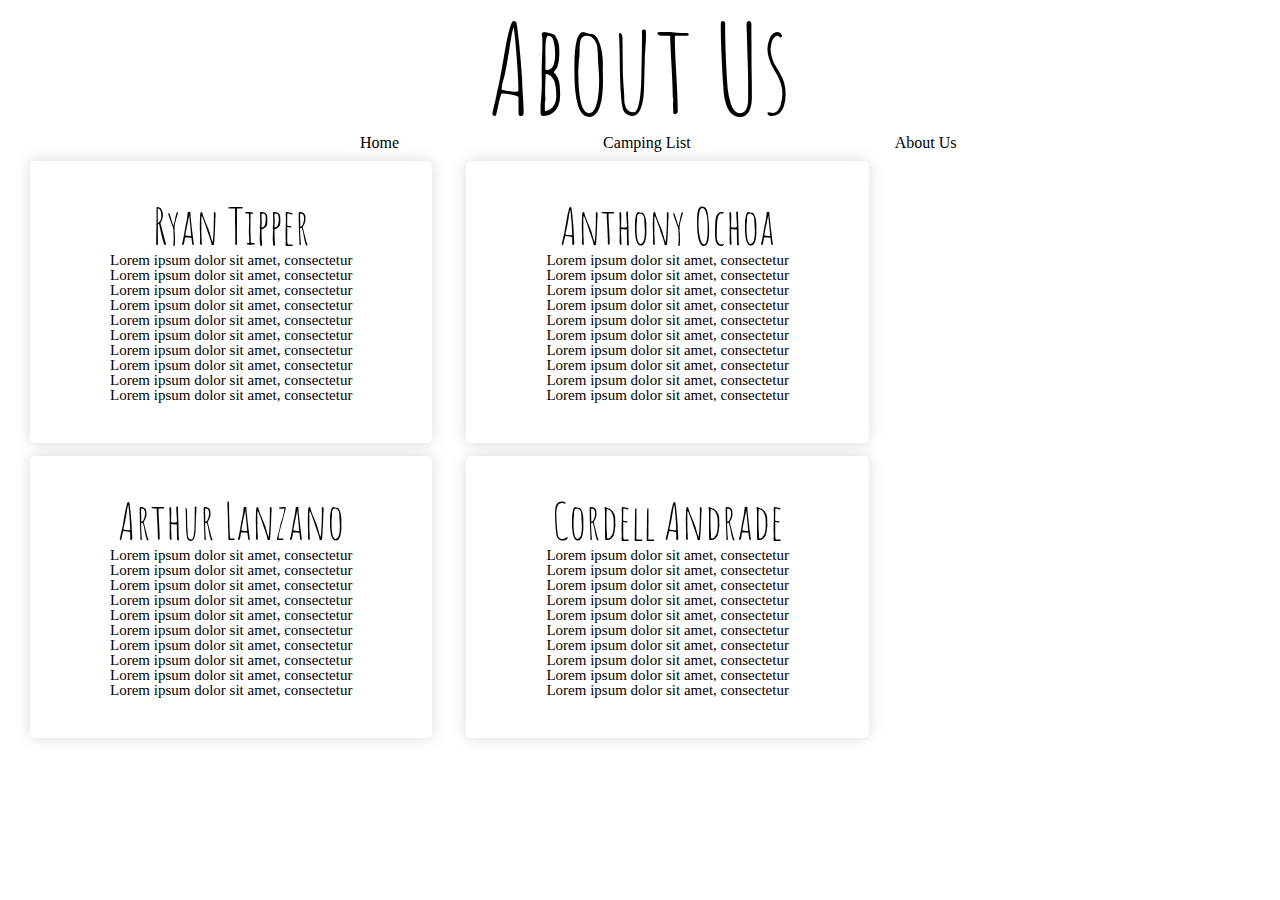
==== about.html @ d9c4c9dd "updated CSS for index home page and about us" ====
<!DOCTYPE html>
<html>

  <head>
    <link rel="stylesheet" href="css/reset.css">
    <link rel="stylesheet" href="css/about.css">
    <link rel="preconnect" href="https://fonts.gstatic.com">
    <link href="https://fonts.googleapis.com/css2?family=Amatic+SC:wght@700&display=swap" rel="stylesheet">
    <title>About Us</title>
</head>

<body>
  <h1>About Us</h1>  
  <header>
    <nav>
      <ul>
        <li> <a href="index.html">Home</a></li>
        <li> <a href="trip.html">Camping List</a></li>
        <li> <a href="about.html">About Us</a></li>
      </ul>
    </nav>
  </header>
  
  <main>

    <div id="ryanT">
      <h2>Ryan Tipper</h2>
      <p>Lorem ipsum dolor sit amet, consectetur<br> Lorem ipsum dolor sit amet, consectetur<br> Lorem ipsum dolor sit amet, consectetur<br> Lorem ipsum dolor sit amet, consectetur<br> Lorem ipsum dolor sit amet, consectetur<br> Lorem ipsum dolor sit amet, consectetur<br> Lorem ipsum dolor sit amet, consectetur<br> Lorem ipsum dolor sit amet, consectetur<br> Lorem ipsum dolor sit amet, consectetur<br> Lorem ipsum dolor sit amet, consectetur<br></p>
    </div>
    <div id="anthonyO">
      <h2>Anthony Ochoa</h2>
      <p>Lorem ipsum dolor sit amet, consectetur<br> Lorem ipsum dolor sit amet, consectetur<br> Lorem ipsum dolor sit amet, consectetur<br> Lorem ipsum dolor sit amet, consectetur<br> Lorem ipsum dolor sit amet, consectetur<br> Lorem ipsum dolor sit amet, consectetur<br> Lorem ipsum dolor sit amet, consectetur<br> Lorem ipsum dolor sit amet, consectetur<br> Lorem ipsum dolor sit amet, consectetur<br> Lorem ipsum dolor sit amet, consectetur<br></p>
    </div>
    <div id="arthurL">
      <h2>Arthur Lanzano</h2>
      <p>Lorem ipsum dolor sit amet, consectetur<br> Lorem ipsum dolor sit amet, consectetur<br> Lorem ipsum dolor sit amet, consectetur<br> Lorem ipsum dolor sit amet, consectetur<br> Lorem ipsum dolor sit amet, consectetur<br> Lorem ipsum dolor sit amet, consectetur<br> Lorem ipsum dolor sit amet, consectetur<br> Lorem ipsum dolor sit amet, consectetur<br> Lorem ipsum dolor sit amet, consectetur<br> Lorem ipsum dolor sit amet, consectetur<br></p>
    </div>
    <div id="cordellA">
      <h2>Cordell Andrade</h2>
      <p>Lorem ipsum dolor sit amet, consectetur<br> Lorem ipsum dolor sit amet, consectetur<br> Lorem ipsum dolor sit amet, consectetur<br> Lorem ipsum dolor sit amet, consectetur<br> Lorem ipsum dolor sit amet, consectetur<br> Lorem ipsum dolor sit amet, consectetur<br> Lorem ipsum dolor sit amet, consectetur<br> Lorem ipsum dolor sit amet, consectetur<br> Lorem ipsum dolor sit amet, consectetur<br> Lorem ipsum dolor sit amet, consectetur<br></p>
    </div>

  </main>

  
</body>
<footer></footer>
  </html>
---- css/about.css ----
body {
  background-image: url("https://scx2.b-cdn.net/gfx/news/hires/2019/2-forest.jpg");
 }



h1 {
  text-align: center;
  font-family: 'Amatic SC', cursive;
  font-size: 125px;
  margin: 5px 5px 5px 5px;
}

header nav {
  margin: auto;
  width: 960px;
}

header li {
  display: inline-block;
  margin-left: 200px;
}

nav a {
  text-decoration: none;
  color: black;
  font-family: 'Staatliches', cursive;
  display: inline-block;
}

h2 {
  display: inline-block;
  font-family: 'Amatic SC', cursive;
  text-align: center;
}

p {
  font-size: 15px;
}

#ryanT {
  font-size: 50px;
  margin-top: 10px;
  margin-left: 30px;
  padding: 40px 80px;
  display: inline-block;
  border-radius: 5px;
  cursor: pointer;
  overflow: hidden;
  box-shadow: 0 0 15px rgba(0, 0, 0, 0.15);
  font-family: 'Staatliches', cursive;
  text-align: center;
}

#anthonyO{
  font-size: 50px;
  margin-top: 10px;
  margin-left: 30px;
  padding: 40px 80px;
  display: inline-block;
  border-radius: 5px;
  cursor: pointer;
  overflow: hidden;
  box-shadow: 0 0 15px rgba(0, 0, 0, 0.15);
  font-family: 'Staatliches', cursive;
  text-align: center;
}

#arthurL {
  font-size: 50px;
  margin-top: 10px;
  margin-left: 30px;
  padding: 40px 80px;
  display: inline-block;
  border-radius: 5px;
  cursor: pointer;
  overflow: hidden;
  box-shadow: 0 0 15px rgba(0, 0, 0, 0.15);
  font-family: 'Staatliches', cursive;
  text-align: center;
}

#cordellA {
  font-size: 50px;
  margin-top: 10px;
  margin-left: 30px;
  padding: 40px 80px;
  display: inline-block;
  border-radius: 5px;
  cursor: pointer;
  overflow: hidden;
  box-shadow: 0 0 15px rgba(0, 0, 0, 0.15);
  font-family: 'Staatliches', cursive;
  text-align: center;
}
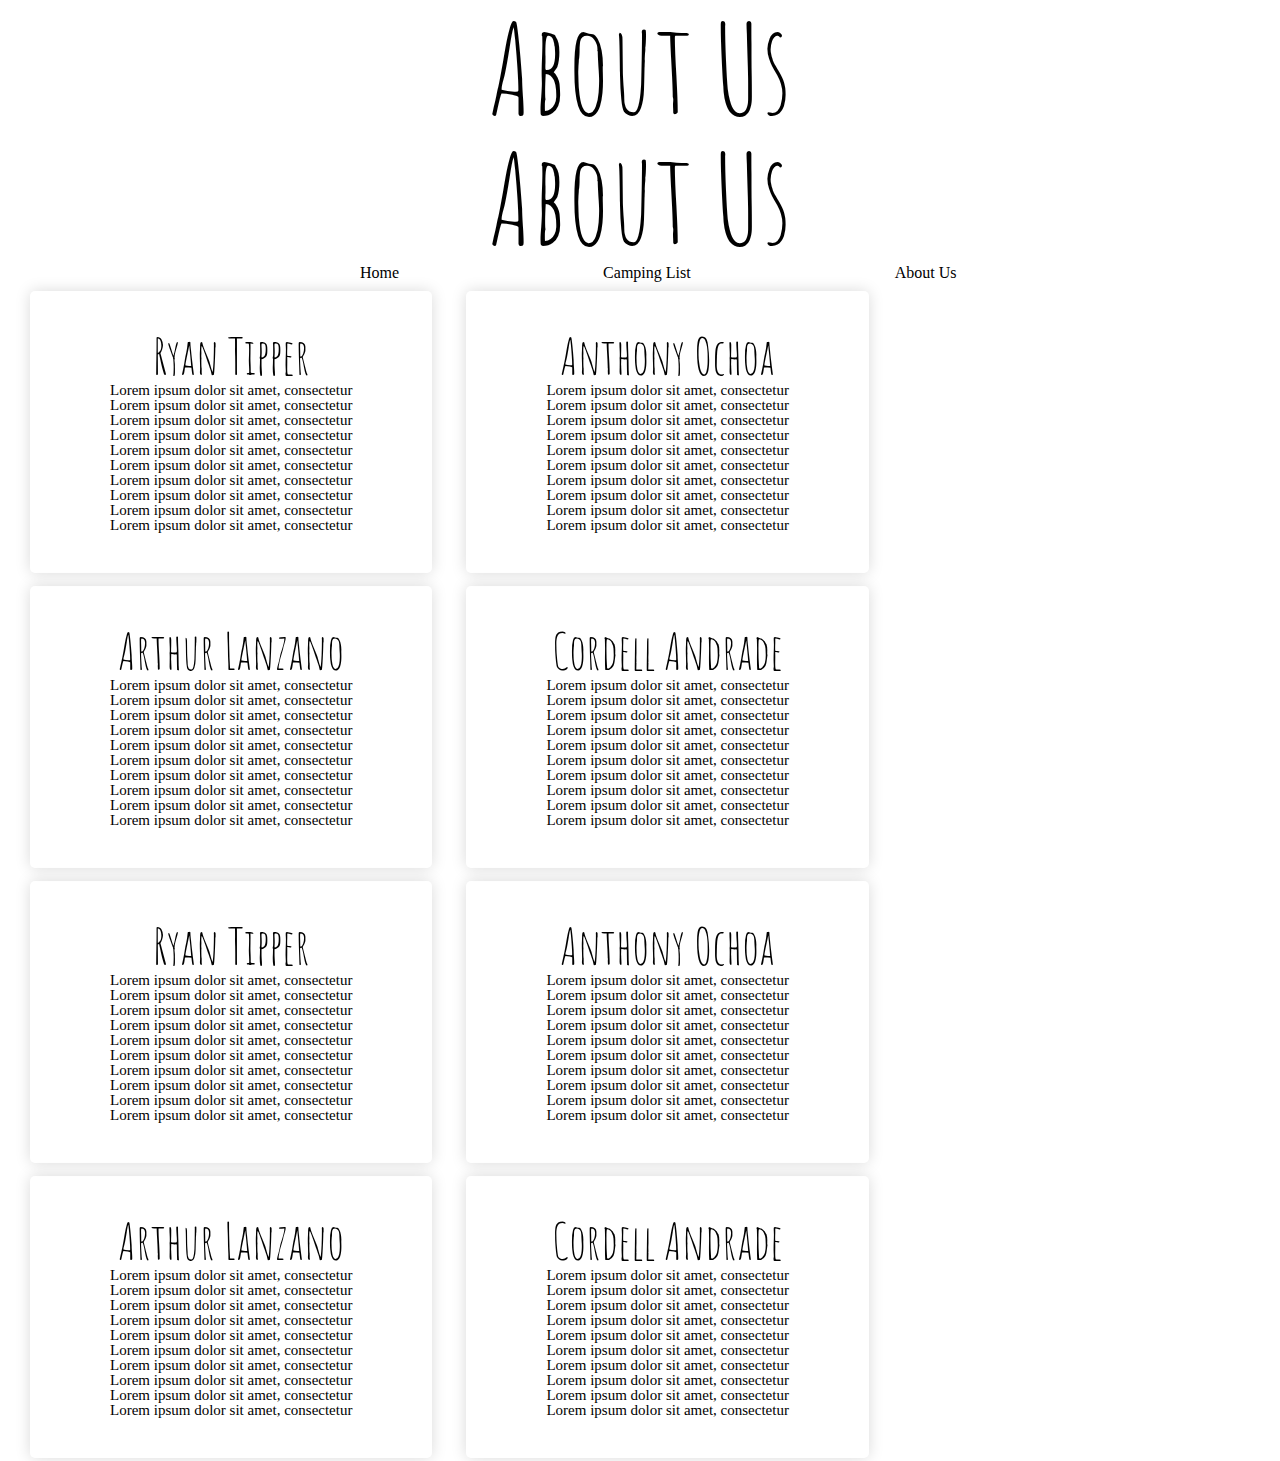
==== commit 8713a826: "Merge branch 'staging' into RyanCSS2" ====
--- a/about.html
+++ b/about.html
@@ -11,6 +11,17 @@
 
 <body>
   <h1>About Us</h1>  
+
+<head>
+  <link rel="stylesheet" href="css/reset.css">
+  <link rel="stylesheet" href="css/about.css">
+  <link rel="preconnect" href="https://fonts.gstatic.com">
+  <link href="https://fonts.googleapis.com/css2?family=Amatic+SC:wght@700&display=swap" rel="stylesheet">
+  <title>About Us</title>
+</head>
+
+<body>
+  <h1>About Us</h1>
   <header>
     <nav>
       <ul>
@@ -40,9 +51,40 @@
       <p>Lorem ipsum dolor sit amet, consectetur<br> Lorem ipsum dolor sit amet, consectetur<br> Lorem ipsum dolor sit amet, consectetur<br> Lorem ipsum dolor sit amet, consectetur<br> Lorem ipsum dolor sit amet, consectetur<br> Lorem ipsum dolor sit amet, consectetur<br> Lorem ipsum dolor sit amet, consectetur<br> Lorem ipsum dolor sit amet, consectetur<br> Lorem ipsum dolor sit amet, consectetur<br> Lorem ipsum dolor sit amet, consectetur<br></p>
     </div>
 
+    <div id="ryanT">
+      <h2>Ryan Tipper</h2>
+      <p>Lorem ipsum dolor sit amet, consectetur<br> Lorem ipsum dolor sit amet, consectetur<br> Lorem ipsum dolor sit
+        amet, consectetur<br> Lorem ipsum dolor sit amet, consectetur<br> Lorem ipsum dolor sit amet, consectetur<br>
+        Lorem ipsum dolor sit amet, consectetur<br> Lorem ipsum dolor sit amet, consectetur<br> Lorem ipsum dolor sit
+        amet, consectetur<br> Lorem ipsum dolor sit amet, consectetur<br> Lorem ipsum dolor sit amet, consectetur<br>
+      </p>
+    </div>
+    <div id="anthonyO">
+      <h2>Anthony Ochoa</h2>
+      <p>Lorem ipsum dolor sit amet, consectetur<br> Lorem ipsum dolor sit amet, consectetur<br> Lorem ipsum dolor sit
+        amet, consectetur<br> Lorem ipsum dolor sit amet, consectetur<br> Lorem ipsum dolor sit amet, consectetur<br>
+        Lorem ipsum dolor sit amet, consectetur<br> Lorem ipsum dolor sit amet, consectetur<br> Lorem ipsum dolor sit
+        amet, consectetur<br> Lorem ipsum dolor sit amet, consectetur<br> Lorem ipsum dolor sit amet, consectetur<br>
+      </p>
+    </div>
+    <div id="arthurL">
+      <h2>Arthur Lanzano</h2>
+      <p>Lorem ipsum dolor sit amet, consectetur<br> Lorem ipsum dolor sit amet, consectetur<br> Lorem ipsum dolor sit
+        amet, consectetur<br> Lorem ipsum dolor sit amet, consectetur<br> Lorem ipsum dolor sit amet, consectetur<br>
+        Lorem ipsum dolor sit amet, consectetur<br> Lorem ipsum dolor sit amet, consectetur<br> Lorem ipsum dolor sit
+        amet, consectetur<br> Lorem ipsum dolor sit amet, consectetur<br> Lorem ipsum dolor sit amet, consectetur<br>
+      </p>
+    </div>
+    <div id="cordellA">
+      <h2>Cordell Andrade</h2>
+      <p>Lorem ipsum dolor sit amet, consectetur<br> Lorem ipsum dolor sit amet, consectetur<br> Lorem ipsum dolor sit
+        amet, consectetur<br> Lorem ipsum dolor sit amet, consectetur<br> Lorem ipsum dolor sit amet, consectetur<br>
+        Lorem ipsum dolor sit amet, consectetur<br> Lorem ipsum dolor sit amet, consectetur<br> Lorem ipsum dolor sit
+        amet, consectetur<br> Lorem ipsum dolor sit amet, consectetur<br> Lorem ipsum dolor sit amet, consectetur<br>
+      </p>
+    </div>
   </main>
-
-  
 </body>
 <footer></footer>
-  </html>+
+</html>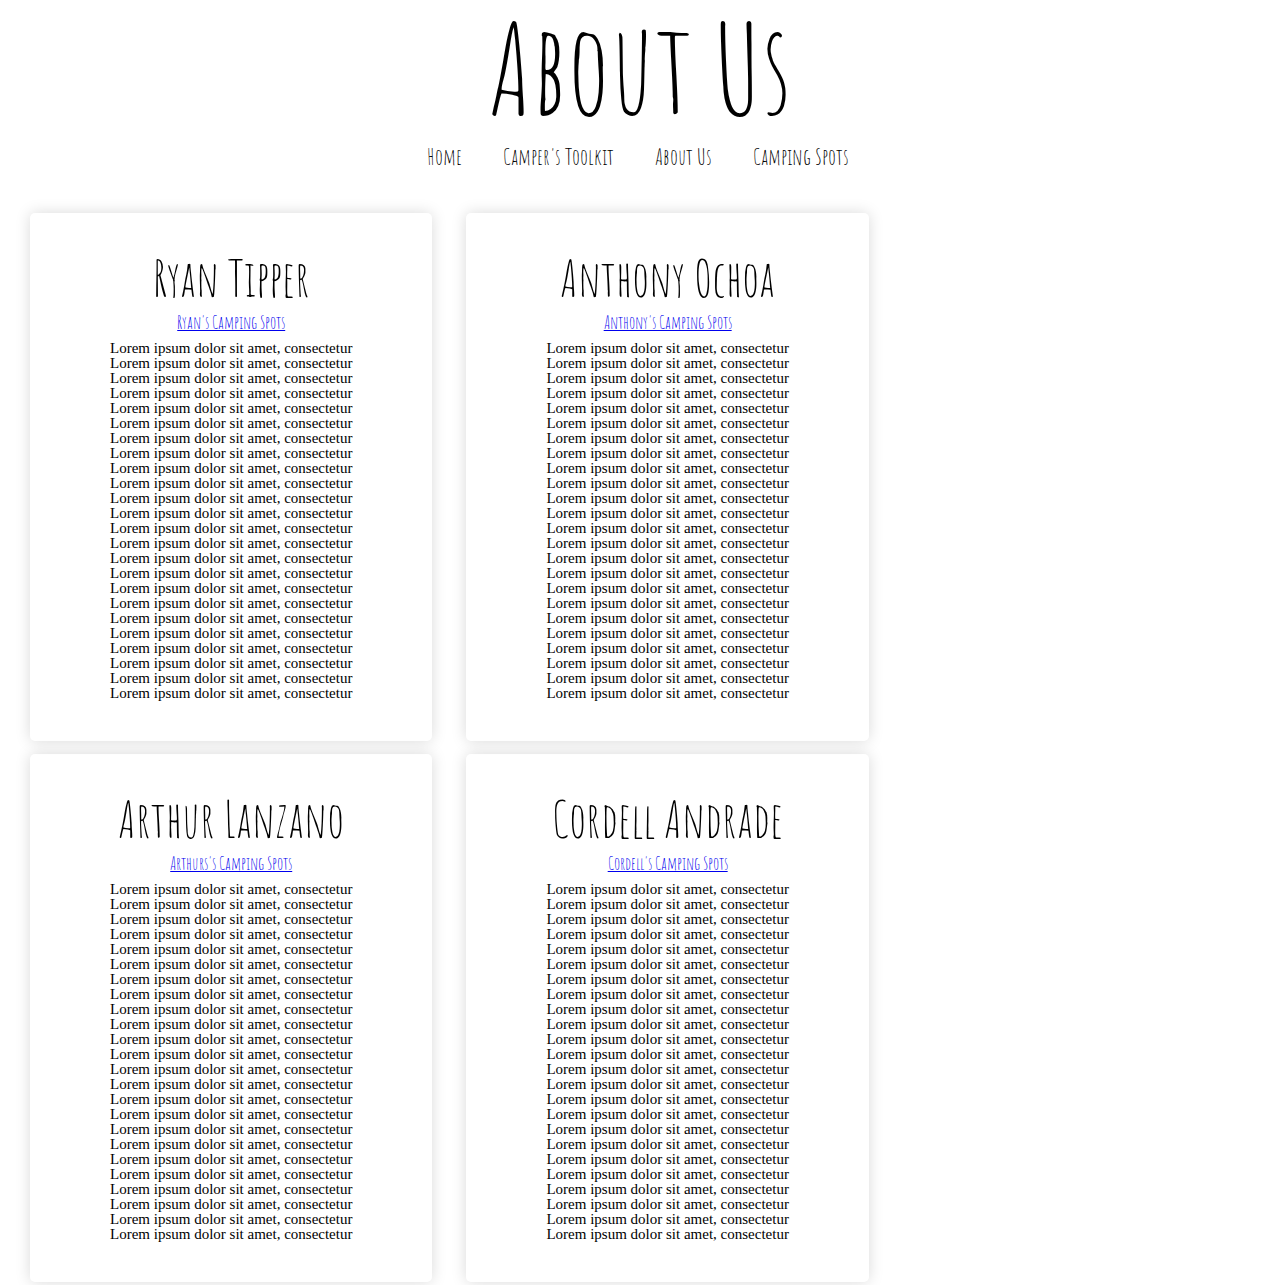
==== commit 84616bb0: "updated CSS for About Us and Camping Spots" ====
--- a/about.html
+++ b/about.html
@@ -1,17 +1,6 @@
 <!DOCTYPE html>
 <html>
-
-  <head>
-    <link rel="stylesheet" href="css/reset.css">
-    <link rel="stylesheet" href="css/about.css">
-    <link rel="preconnect" href="https://fonts.gstatic.com">
-    <link href="https://fonts.googleapis.com/css2?family=Amatic+SC:wght@700&display=swap" rel="stylesheet">
-    <title>About Us</title>
-</head>
-
-<body>
-  <h1>About Us</h1>  
-
+ 
 <head>
   <link rel="stylesheet" href="css/reset.css">
   <link rel="stylesheet" href="css/about.css">
@@ -26,63 +15,38 @@
     <nav>
       <ul>
         <li> <a href="index.html">Home</a></li>
-        <li> <a href="trip.html">Camping List</a></li>
+        <li> <a href="trip.html">Camper's Toolkit</a></li>
         <li> <a href="about.html">About Us</a></li>
+        <li> <a href="spots.html">Camping Spots</a></li>
       </ul>
     </nav>
   </header>
   
   <main>
-
     <div id="ryanT">
       <h2>Ryan Tipper</h2>
-      <p>Lorem ipsum dolor sit amet, consectetur<br> Lorem ipsum dolor sit amet, consectetur<br> Lorem ipsum dolor sit amet, consectetur<br> Lorem ipsum dolor sit amet, consectetur<br> Lorem ipsum dolor sit amet, consectetur<br> Lorem ipsum dolor sit amet, consectetur<br> Lorem ipsum dolor sit amet, consectetur<br> Lorem ipsum dolor sit amet, consectetur<br> Lorem ipsum dolor sit amet, consectetur<br> Lorem ipsum dolor sit amet, consectetur<br></p>
+      <h5> <a href="spots.html">Ryan's Camping Spots</a> </h5>
+      <p>Lorem ipsum dolor sit amet, consectetur<br> Lorem ipsum dolor sit amet, consectetur<br> Lorem ipsum dolor sit amet, consectetur<br> Lorem ipsum dolor sit amet, consectetur<br> Lorem ipsum dolor sit amet, consectetur<br> Lorem ipsum dolor sit amet, consectetur<br> Lorem ipsum dolor sit amet, consectetur<br> Lorem ipsum dolor sit amet, consectetur<br> Lorem ipsum dolor sit amet, consectetur<br> Lorem ipsum dolor sit amet, consectetur<br> Lorem ipsum dolor sit amet, consectetur<br> Lorem ipsum dolor sit amet, consectetur<br> Lorem ipsum dolor sit amet, consectetur<br> Lorem ipsum dolor sit amet, consectetur<br> Lorem ipsum dolor sit amet, consectetur<br> Lorem ipsum dolor sit amet, consectetur<br> Lorem ipsum dolor sit amet, consectetur<br> Lorem ipsum dolor sit amet, consectetur<br> Lorem ipsum dolor sit amet, consectetur<br> Lorem ipsum dolor sit amet, consectetur<br> Lorem ipsum dolor sit amet, consectetur<br> Lorem ipsum dolor sit amet, consectetur<br> Lorem ipsum dolor sit amet, consectetur<br> Lorem ipsum dolor sit amet, consectetur<br></p>
     </div>
+
     <div id="anthonyO">
-      <h2>Anthony Ochoa</h2>
-      <p>Lorem ipsum dolor sit amet, consectetur<br> Lorem ipsum dolor sit amet, consectetur<br> Lorem ipsum dolor sit amet, consectetur<br> Lorem ipsum dolor sit amet, consectetur<br> Lorem ipsum dolor sit amet, consectetur<br> Lorem ipsum dolor sit amet, consectetur<br> Lorem ipsum dolor sit amet, consectetur<br> Lorem ipsum dolor sit amet, consectetur<br> Lorem ipsum dolor sit amet, consectetur<br> Lorem ipsum dolor sit amet, consectetur<br></p>
+      <h2> Anthony Ochoa</h2>
+      <h5> <a href="spots.html">Anthony's Camping Spots</a> </h5>
+      <p>Lorem ipsum dolor sit amet, consectetur<br> Lorem ipsum dolor sit amet, consectetur<br> Lorem ipsum dolor sit amet, consectetur<br> Lorem ipsum dolor sit amet, consectetur<br> Lorem ipsum dolor sit amet, consectetur<br> Lorem ipsum dolor sit amet, consectetur<br> Lorem ipsum dolor sit amet, consectetur<br> Lorem ipsum dolor sit amet, consectetur<br> Lorem ipsum dolor sit amet, consectetur<br> Lorem ipsum dolor sit amet, consectetur<br> Lorem ipsum dolor sit amet, consectetur<br> Lorem ipsum dolor sit amet, consectetur<br> Lorem ipsum dolor sit amet, consectetur<br> Lorem ipsum dolor sit amet, consectetur<br> Lorem ipsum dolor sit amet, consectetur<br> Lorem ipsum dolor sit amet, consectetur<br> Lorem ipsum dolor sit amet, consectetur<br> Lorem ipsum dolor sit amet, consectetur<br> Lorem ipsum dolor sit amet, consectetur<br> Lorem ipsum dolor sit amet, consectetur<br> Lorem ipsum dolor sit amet, consectetur<br> Lorem ipsum dolor sit amet, consectetur<br> Lorem ipsum dolor sit amet, consectetur<br> Lorem ipsum dolor sit amet, consectetur<br></p>
     </div>
+
     <div id="arthurL">
       <h2>Arthur Lanzano</h2>
-      <p>Lorem ipsum dolor sit amet, consectetur<br> Lorem ipsum dolor sit amet, consectetur<br> Lorem ipsum dolor sit amet, consectetur<br> Lorem ipsum dolor sit amet, consectetur<br> Lorem ipsum dolor sit amet, consectetur<br> Lorem ipsum dolor sit amet, consectetur<br> Lorem ipsum dolor sit amet, consectetur<br> Lorem ipsum dolor sit amet, consectetur<br> Lorem ipsum dolor sit amet, consectetur<br> Lorem ipsum dolor sit amet, consectetur<br></p>
+      <h5> <a href="spots.html">Arthurs's Camping Spots</a> </h5>
+      <p>Lorem ipsum dolor sit amet, consectetur<br> Lorem ipsum dolor sit amet, consectetur<br> Lorem ipsum dolor sit amet, consectetur<br> Lorem ipsum dolor sit amet, consectetur<br> Lorem ipsum dolor sit amet, consectetur<br> Lorem ipsum dolor sit amet, consectetur<br> Lorem ipsum dolor sit amet, consectetur<br> Lorem ipsum dolor sit amet, consectetur<br> Lorem ipsum dolor sit amet, consectetur<br> Lorem ipsum dolor sit amet, consectetur<br> Lorem ipsum dolor sit amet, consectetur<br> Lorem ipsum dolor sit amet, consectetur<br> Lorem ipsum dolor sit amet, consectetur<br> Lorem ipsum dolor sit amet, consectetur<br> Lorem ipsum dolor sit amet, consectetur<br> Lorem ipsum dolor sit amet, consectetur<br> Lorem ipsum dolor sit amet, consectetur<br> Lorem ipsum dolor sit amet, consectetur<br> Lorem ipsum dolor sit amet, consectetur<br> Lorem ipsum dolor sit amet, consectetur<br> Lorem ipsum dolor sit amet, consectetur<br> Lorem ipsum dolor sit amet, consectetur<br> Lorem ipsum dolor sit amet, consectetur<br> Lorem ipsum dolor sit amet, consectetur<br></p>
     </div>
+
     <div id="cordellA">
       <h2>Cordell Andrade</h2>
-      <p>Lorem ipsum dolor sit amet, consectetur<br> Lorem ipsum dolor sit amet, consectetur<br> Lorem ipsum dolor sit amet, consectetur<br> Lorem ipsum dolor sit amet, consectetur<br> Lorem ipsum dolor sit amet, consectetur<br> Lorem ipsum dolor sit amet, consectetur<br> Lorem ipsum dolor sit amet, consectetur<br> Lorem ipsum dolor sit amet, consectetur<br> Lorem ipsum dolor sit amet, consectetur<br> Lorem ipsum dolor sit amet, consectetur<br></p>
+      <h5> <a href="spots.html">Cordell's Camping Spots</a> </h5>
+      <p>Lorem ipsum dolor sit amet, consectetur<br> Lorem ipsum dolor sit amet, consectetur<br> Lorem ipsum dolor sit amet, consectetur<br> Lorem ipsum dolor sit amet, consectetur<br> Lorem ipsum dolor sit amet, consectetur<br> Lorem ipsum dolor sit amet, consectetur<br> Lorem ipsum dolor sit amet, consectetur<br> Lorem ipsum dolor sit amet, consectetur<br> Lorem ipsum dolor sit amet, consectetur<br> Lorem ipsum dolor sit amet, consectetur<br> Lorem ipsum dolor sit amet, consectetur<br> Lorem ipsum dolor sit amet, consectetur<br> Lorem ipsum dolor sit amet, consectetur<br> Lorem ipsum dolor sit amet, consectetur<br> Lorem ipsum dolor sit amet, consectetur<br> Lorem ipsum dolor sit amet, consectetur<br> Lorem ipsum dolor sit amet, consectetur<br> Lorem ipsum dolor sit amet, consectetur<br> Lorem ipsum dolor sit amet, consectetur<br> Lorem ipsum dolor sit amet, consectetur<br> Lorem ipsum dolor sit amet, consectetur<br> Lorem ipsum dolor sit amet, consectetur<br> Lorem ipsum dolor sit amet, consectetur<br> Lorem ipsum dolor sit amet, consectetur<br></p>
     </div>
 
-    <div id="ryanT">
-      <h2>Ryan Tipper</h2>
-      <p>Lorem ipsum dolor sit amet, consectetur<br> Lorem ipsum dolor sit amet, consectetur<br> Lorem ipsum dolor sit
-        amet, consectetur<br> Lorem ipsum dolor sit amet, consectetur<br> Lorem ipsum dolor sit amet, consectetur<br>
-        Lorem ipsum dolor sit amet, consectetur<br> Lorem ipsum dolor sit amet, consectetur<br> Lorem ipsum dolor sit
-        amet, consectetur<br> Lorem ipsum dolor sit amet, consectetur<br> Lorem ipsum dolor sit amet, consectetur<br>
-      </p>
-    </div>
-    <div id="anthonyO">
-      <h2>Anthony Ochoa</h2>
-      <p>Lorem ipsum dolor sit amet, consectetur<br> Lorem ipsum dolor sit amet, consectetur<br> Lorem ipsum dolor sit
-        amet, consectetur<br> Lorem ipsum dolor sit amet, consectetur<br> Lorem ipsum dolor sit amet, consectetur<br>
-        Lorem ipsum dolor sit amet, consectetur<br> Lorem ipsum dolor sit amet, consectetur<br> Lorem ipsum dolor sit
-        amet, consectetur<br> Lorem ipsum dolor sit amet, consectetur<br> Lorem ipsum dolor sit amet, consectetur<br>
-      </p>
-    </div>
-    <div id="arthurL">
-      <h2>Arthur Lanzano</h2>
-      <p>Lorem ipsum dolor sit amet, consectetur<br> Lorem ipsum dolor sit amet, consectetur<br> Lorem ipsum dolor sit
-        amet, consectetur<br> Lorem ipsum dolor sit amet, consectetur<br> Lorem ipsum dolor sit amet, consectetur<br>
-        Lorem ipsum dolor sit amet, consectetur<br> Lorem ipsum dolor sit amet, consectetur<br> Lorem ipsum dolor sit
-        amet, consectetur<br> Lorem ipsum dolor sit amet, consectetur<br> Lorem ipsum dolor sit amet, consectetur<br>
-      </p>
-    </div>
-    <div id="cordellA">
-      <h2>Cordell Andrade</h2>
-      <p>Lorem ipsum dolor sit amet, consectetur<br> Lorem ipsum dolor sit amet, consectetur<br> Lorem ipsum dolor sit
-        amet, consectetur<br> Lorem ipsum dolor sit amet, consectetur<br> Lorem ipsum dolor sit amet, consectetur<br>
-        Lorem ipsum dolor sit amet, consectetur<br> Lorem ipsum dolor sit amet, consectetur<br> Lorem ipsum dolor sit
-        amet, consectetur<br> Lorem ipsum dolor sit amet, consectetur<br> Lorem ipsum dolor sit amet, consectetur<br>
-      </p>
-    </div>
   </main>
 </body>
 <footer></footer>
--- a/css/about.css
+++ b/css/about.css
@@ -1,37 +1,62 @@
+/* Forest Background Img */
 body {
   background-image: url("https://scx2.b-cdn.net/gfx/news/hires/2019/2-forest.jpg");
  }
 
 
-
+/* Main Headline */
 h1 {
   text-align: center;
   font-family: 'Amatic SC', cursive;
   font-size: 125px;
-  margin: 5px 5px 5px 5px;
+  margin: 5px 5px 15px 5px;
 }
 
+/* Nav Bar */
 header nav {
   margin: auto;
-  width: 960px;
+  width: 500px;
 }
 
 header li {
   display: inline-block;
-  margin-left: 200px;
+  margin-left: 37px;
 }
 
 nav a {
   text-decoration: none;
   color: black;
-  font-family: 'Staatliches', cursive;
+  font-family: 'Amatic SC', cursive;
   display: inline-block;
+  font-size: 23px;
 }
 
+nav a:hover {
+  color: rgb(52, 214, 106);
+  transition: 350ms;
+}
+
+/* Dev Team Names + Bios */
 h2 {
   display: inline-block;
   font-family: 'Amatic SC', cursive;
   text-align: center;
+  margin-bottom: 10px;
+}
+
+h5 {
+  font-family: 'Amatic SC', cursive;
+  text-align: center;
+  margin-bottom: 10px;
+  font-size: 18px;
+  text-decoration: none;
+}
+
+h5:hover {
+  color: rgb(52, 214, 106);
+  transition: 350ms;
+  cursor: pointer;
+  text-decoration: none;
 }
 
 p {
@@ -40,12 +65,11 @@
 
 #ryanT {
   font-size: 50px;
-  margin-top: 10px;
+  margin-top: 45px;
   margin-left: 30px;
   padding: 40px 80px;
   display: inline-block;
   border-radius: 5px;
-  cursor: pointer;
   overflow: hidden;
   box-shadow: 0 0 15px rgba(0, 0, 0, 0.15);
   font-family: 'Staatliches', cursive;
@@ -59,7 +83,6 @@
   padding: 40px 80px;
   display: inline-block;
   border-radius: 5px;
-  cursor: pointer;
   overflow: hidden;
   box-shadow: 0 0 15px rgba(0, 0, 0, 0.15);
   font-family: 'Staatliches', cursive;
@@ -73,7 +96,6 @@
   padding: 40px 80px;
   display: inline-block;
   border-radius: 5px;
-  cursor: pointer;
   overflow: hidden;
   box-shadow: 0 0 15px rgba(0, 0, 0, 0.15);
   font-family: 'Staatliches', cursive;
@@ -87,7 +109,6 @@
   padding: 40px 80px;
   display: inline-block;
   border-radius: 5px;
-  cursor: pointer;
   overflow: hidden;
   box-shadow: 0 0 15px rgba(0, 0, 0, 0.15);
   font-family: 'Staatliches', cursive;
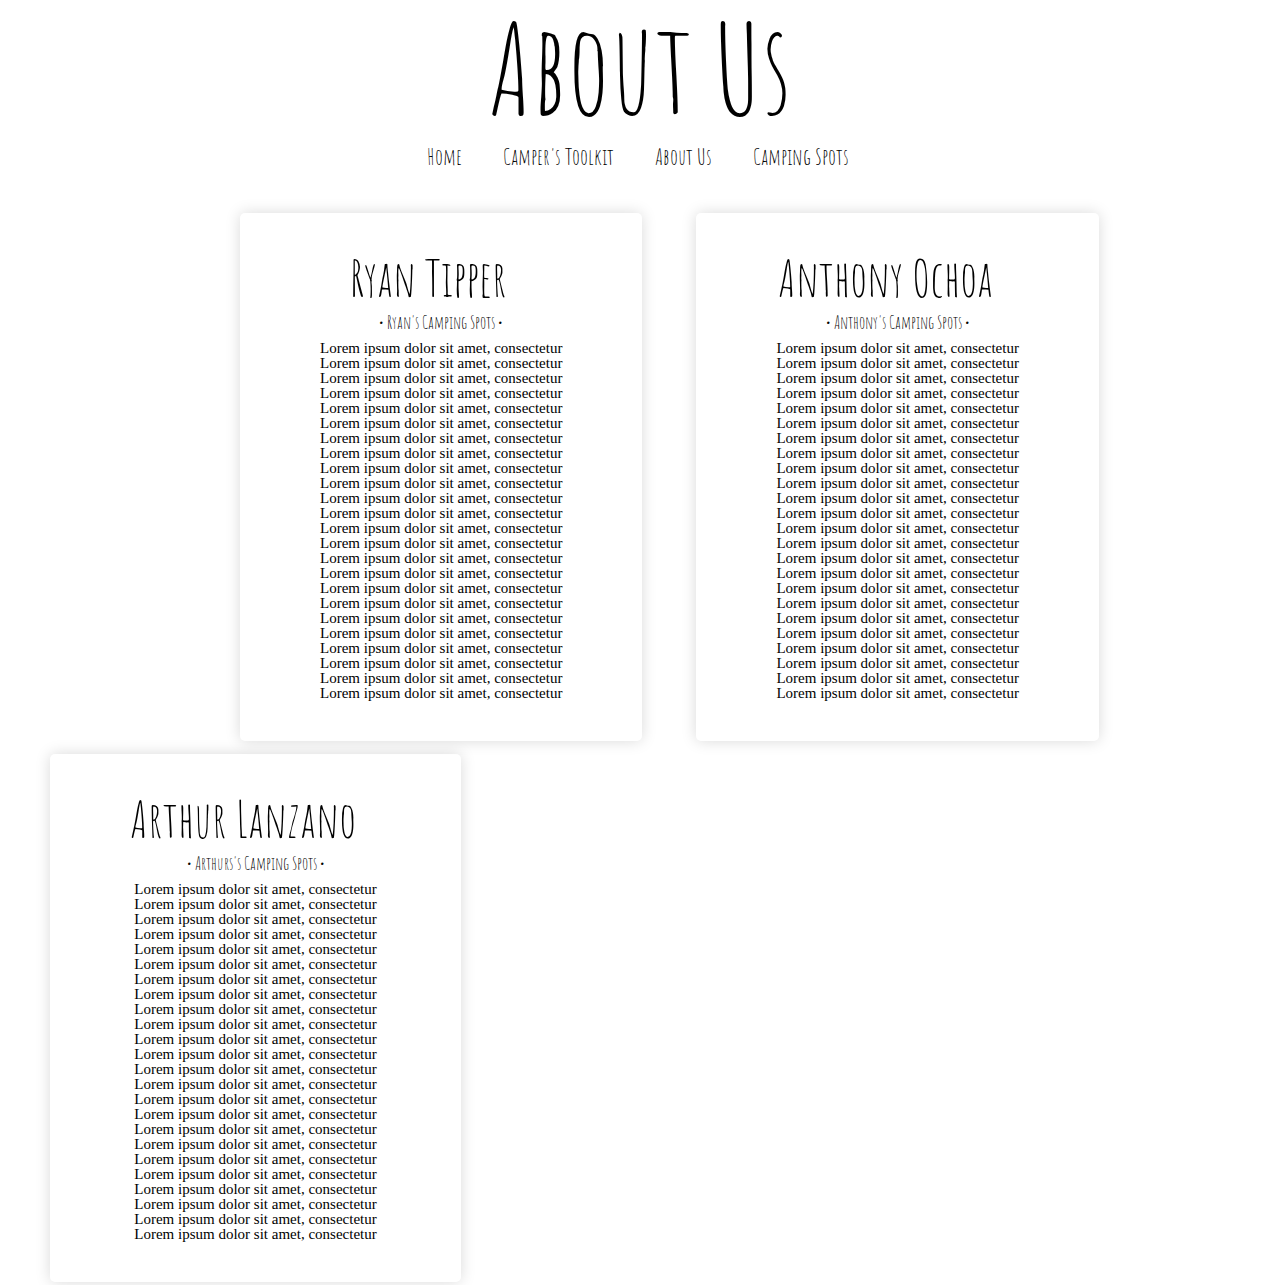
==== commit aa48c9c3: "update across all html and CSS files" ====
--- a/about.html
+++ b/about.html
@@ -10,6 +10,9 @@
 </head>
 
 <body>
+  <!-- <audio autoplay loop>
+    <source src="audio/forest.wav" type="audio/wav">
+</audio> -->
   <h1>About Us</h1>
   <header>
     <nav>
@@ -25,25 +28,19 @@
   <main>
     <div id="ryanT">
       <h2>Ryan Tipper</h2>
-      <h5> <a href="spots.html">Ryan's Camping Spots</a> </h5>
+      <h5> <a href="spots.html" class="linkR">• Ryan's Camping Spots •</a> </h5>
       <p>Lorem ipsum dolor sit amet, consectetur<br> Lorem ipsum dolor sit amet, consectetur<br> Lorem ipsum dolor sit amet, consectetur<br> Lorem ipsum dolor sit amet, consectetur<br> Lorem ipsum dolor sit amet, consectetur<br> Lorem ipsum dolor sit amet, consectetur<br> Lorem ipsum dolor sit amet, consectetur<br> Lorem ipsum dolor sit amet, consectetur<br> Lorem ipsum dolor sit amet, consectetur<br> Lorem ipsum dolor sit amet, consectetur<br> Lorem ipsum dolor sit amet, consectetur<br> Lorem ipsum dolor sit amet, consectetur<br> Lorem ipsum dolor sit amet, consectetur<br> Lorem ipsum dolor sit amet, consectetur<br> Lorem ipsum dolor sit amet, consectetur<br> Lorem ipsum dolor sit amet, consectetur<br> Lorem ipsum dolor sit amet, consectetur<br> Lorem ipsum dolor sit amet, consectetur<br> Lorem ipsum dolor sit amet, consectetur<br> Lorem ipsum dolor sit amet, consectetur<br> Lorem ipsum dolor sit amet, consectetur<br> Lorem ipsum dolor sit amet, consectetur<br> Lorem ipsum dolor sit amet, consectetur<br> Lorem ipsum dolor sit amet, consectetur<br></p>
     </div>
 
     <div id="anthonyO">
       <h2> Anthony Ochoa</h2>
-      <h5> <a href="spots.html">Anthony's Camping Spots</a> </h5>
+      <h5> <a href="spots.html" class="linkA">• Anthony's Camping Spots •</a> </h5>
       <p>Lorem ipsum dolor sit amet, consectetur<br> Lorem ipsum dolor sit amet, consectetur<br> Lorem ipsum dolor sit amet, consectetur<br> Lorem ipsum dolor sit amet, consectetur<br> Lorem ipsum dolor sit amet, consectetur<br> Lorem ipsum dolor sit amet, consectetur<br> Lorem ipsum dolor sit amet, consectetur<br> Lorem ipsum dolor sit amet, consectetur<br> Lorem ipsum dolor sit amet, consectetur<br> Lorem ipsum dolor sit amet, consectetur<br> Lorem ipsum dolor sit amet, consectetur<br> Lorem ipsum dolor sit amet, consectetur<br> Lorem ipsum dolor sit amet, consectetur<br> Lorem ipsum dolor sit amet, consectetur<br> Lorem ipsum dolor sit amet, consectetur<br> Lorem ipsum dolor sit amet, consectetur<br> Lorem ipsum dolor sit amet, consectetur<br> Lorem ipsum dolor sit amet, consectetur<br> Lorem ipsum dolor sit amet, consectetur<br> Lorem ipsum dolor sit amet, consectetur<br> Lorem ipsum dolor sit amet, consectetur<br> Lorem ipsum dolor sit amet, consectetur<br> Lorem ipsum dolor sit amet, consectetur<br> Lorem ipsum dolor sit amet, consectetur<br></p>
     </div>
 
     <div id="arthurL">
       <h2>Arthur Lanzano</h2>
-      <h5> <a href="spots.html">Arthurs's Camping Spots</a> </h5>
-      <p>Lorem ipsum dolor sit amet, consectetur<br> Lorem ipsum dolor sit amet, consectetur<br> Lorem ipsum dolor sit amet, consectetur<br> Lorem ipsum dolor sit amet, consectetur<br> Lorem ipsum dolor sit amet, consectetur<br> Lorem ipsum dolor sit amet, consectetur<br> Lorem ipsum dolor sit amet, consectetur<br> Lorem ipsum dolor sit amet, consectetur<br> Lorem ipsum dolor sit amet, consectetur<br> Lorem ipsum dolor sit amet, consectetur<br> Lorem ipsum dolor sit amet, consectetur<br> Lorem ipsum dolor sit amet, consectetur<br> Lorem ipsum dolor sit amet, consectetur<br> Lorem ipsum dolor sit amet, consectetur<br> Lorem ipsum dolor sit amet, consectetur<br> Lorem ipsum dolor sit amet, consectetur<br> Lorem ipsum dolor sit amet, consectetur<br> Lorem ipsum dolor sit amet, consectetur<br> Lorem ipsum dolor sit amet, consectetur<br> Lorem ipsum dolor sit amet, consectetur<br> Lorem ipsum dolor sit amet, consectetur<br> Lorem ipsum dolor sit amet, consectetur<br> Lorem ipsum dolor sit amet, consectetur<br> Lorem ipsum dolor sit amet, consectetur<br></p>
-    </div>
-
-    <div id="cordellA">
-      <h2>Cordell Andrade</h2>
-      <h5> <a href="spots.html">Cordell's Camping Spots</a> </h5>
+      <h5> <a href="spots.html" class="linkAr">• Arthurs's Camping Spots •</a> </h5>
       <p>Lorem ipsum dolor sit amet, consectetur<br> Lorem ipsum dolor sit amet, consectetur<br> Lorem ipsum dolor sit amet, consectetur<br> Lorem ipsum dolor sit amet, consectetur<br> Lorem ipsum dolor sit amet, consectetur<br> Lorem ipsum dolor sit amet, consectetur<br> Lorem ipsum dolor sit amet, consectetur<br> Lorem ipsum dolor sit amet, consectetur<br> Lorem ipsum dolor sit amet, consectetur<br> Lorem ipsum dolor sit amet, consectetur<br> Lorem ipsum dolor sit amet, consectetur<br> Lorem ipsum dolor sit amet, consectetur<br> Lorem ipsum dolor sit amet, consectetur<br> Lorem ipsum dolor sit amet, consectetur<br> Lorem ipsum dolor sit amet, consectetur<br> Lorem ipsum dolor sit amet, consectetur<br> Lorem ipsum dolor sit amet, consectetur<br> Lorem ipsum dolor sit amet, consectetur<br> Lorem ipsum dolor sit amet, consectetur<br> Lorem ipsum dolor sit amet, consectetur<br> Lorem ipsum dolor sit amet, consectetur<br> Lorem ipsum dolor sit amet, consectetur<br> Lorem ipsum dolor sit amet, consectetur<br> Lorem ipsum dolor sit amet, consectetur<br></p>
     </div>
 
--- a/css/about.css
+++ b/css/about.css
@@ -2,8 +2,7 @@
 body {
   background-image: url("https://scx2.b-cdn.net/gfx/news/hires/2019/2-forest.jpg");
  }
-
-
+ 
 /* Main Headline */
 h1 {
   text-align: center;
@@ -37,36 +36,81 @@
 }
 
 /* Dev Team Names + Bios */
+/* Names */
 h2 {
   display: inline-block;
   font-family: 'Amatic SC', cursive;
   text-align: center;
   margin-bottom: 10px;
+  margin-right: 25px;
 }
 
+/* Persons Spot Text */
 h5 {
   font-family: 'Amatic SC', cursive;
   text-align: center;
   margin-bottom: 10px;
   font-size: 18px;
-  text-decoration: none;
 }
 
-h5:hover {
+/* Ryans Spot */
+.linkR:hover {
   color: rgb(52, 214, 106);
   transition: 350ms;
   cursor: pointer;
-  text-decoration: none;
 }
 
+.linkR, a:link, a:visited {
+  text-decoration: none;
+  color: black;
+}
+
+/* Anthonys Spot */
+.linkA:hover {
+  color: rgb(52, 214, 106);
+  transition: 350ms;
+  cursor: pointer;
+}
+
+.linkA, a:link, a:visited {
+  text-decoration: none;
+  color: black;
+}
+
+/* Arthurs Spot */
+.linkAr:hover {
+  color: rgb(52, 214, 106);
+  transition: 350ms;
+  cursor: pointer;
+}
+
+.linkAr, a:link, a:visited {
+  text-decoration: none;
+  color: black;
+}
+
+/* Cordells Spot */
+.linkC:hover {
+  color: rgb(52, 214, 106);
+  transition: 350ms;
+  cursor: pointer;
+}
+
+.linkC, a:link, a:visited {
+  text-decoration: none;
+  color: black;
+}
+
+/* Bio Paragraph Text */
 p {
   font-size: 15px;
 }
 
+/* Ryans Bio */
 #ryanT {
   font-size: 50px;
   margin-top: 45px;
-  margin-left: 30px;
+  margin-left: 240px;
   padding: 40px 80px;
   display: inline-block;
   border-radius: 5px;
@@ -76,10 +120,11 @@
   text-align: center;
 }
 
+/* Anthonys Bio */
 #anthonyO{
   font-size: 50px;
   margin-top: 10px;
-  margin-left: 30px;
+  margin-left: 50px;
   padding: 40px 80px;
   display: inline-block;
   border-radius: 5px;
@@ -89,23 +134,11 @@
   text-align: center;
 }
 
+/* Arthurs Bio */
 #arthurL {
   font-size: 50px;
   margin-top: 10px;
-  margin-left: 30px;
-  padding: 40px 80px;
-  display: inline-block;
-  border-radius: 5px;
-  overflow: hidden;
-  box-shadow: 0 0 15px rgba(0, 0, 0, 0.15);
-  font-family: 'Staatliches', cursive;
-  text-align: center;
-}
-
-#cordellA {
-  font-size: 50px;
-  margin-top: 10px;
-  margin-left: 30px;
+  margin-left: 50px;
   padding: 40px 80px;
   display: inline-block;
   border-radius: 5px;
@@ -116,3 +149,4 @@
 }
 
 
+
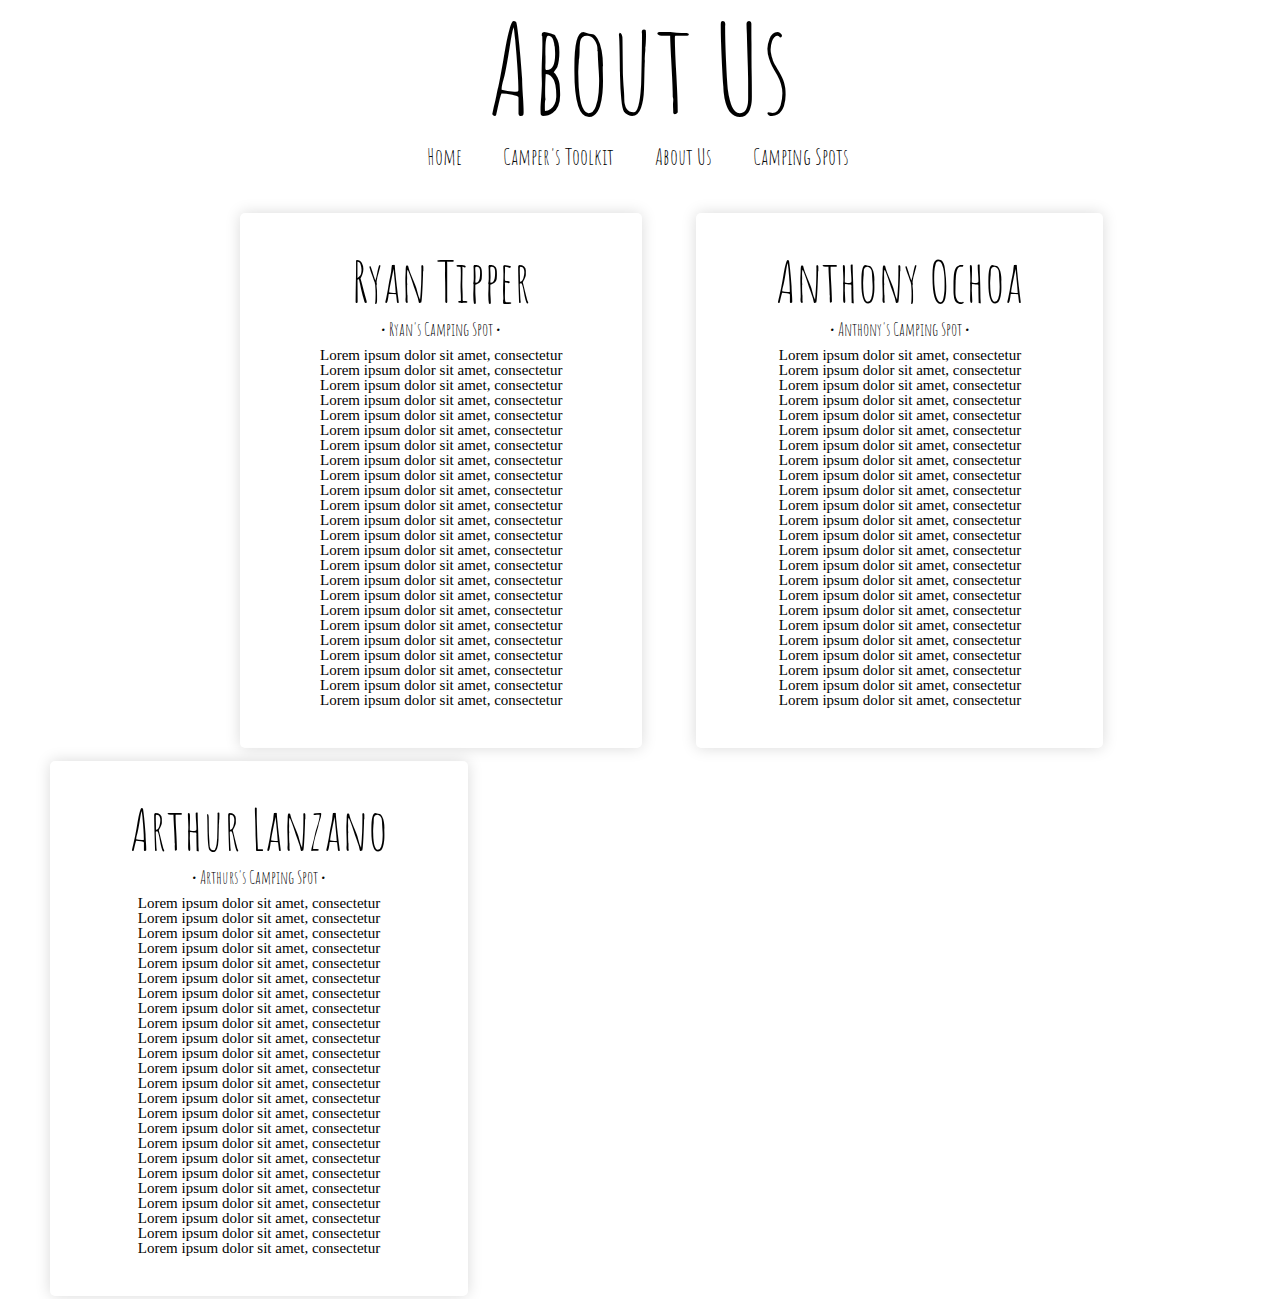
==== commit 512a9b0e: "fith round of CSS, getting almost all styling complete" ====
--- a/about.html
+++ b/about.html
@@ -18,7 +18,7 @@
     <nav>
       <ul>
         <li> <a href="index.html">Home</a></li>
-        <li> <a href="trip.html">Camper's Toolkit</a></li>
+        <li> <a href="item.html">Camper's Toolkit</a></li>
         <li> <a href="about.html">About Us</a></li>
         <li> <a href="spots.html">Camping Spots</a></li>
       </ul>
@@ -28,19 +28,19 @@
   <main>
     <div id="ryanT">
       <h2>Ryan Tipper</h2>
-      <h5> <a href="spots.html" class="linkR">• Ryan's Camping Spots •</a> </h5>
+      <h5> <a href="spots.html" class="linkR">• Ryan's Camping Spot •</a> </h5>
       <p>Lorem ipsum dolor sit amet, consectetur<br> Lorem ipsum dolor sit amet, consectetur<br> Lorem ipsum dolor sit amet, consectetur<br> Lorem ipsum dolor sit amet, consectetur<br> Lorem ipsum dolor sit amet, consectetur<br> Lorem ipsum dolor sit amet, consectetur<br> Lorem ipsum dolor sit amet, consectetur<br> Lorem ipsum dolor sit amet, consectetur<br> Lorem ipsum dolor sit amet, consectetur<br> Lorem ipsum dolor sit amet, consectetur<br> Lorem ipsum dolor sit amet, consectetur<br> Lorem ipsum dolor sit amet, consectetur<br> Lorem ipsum dolor sit amet, consectetur<br> Lorem ipsum dolor sit amet, consectetur<br> Lorem ipsum dolor sit amet, consectetur<br> Lorem ipsum dolor sit amet, consectetur<br> Lorem ipsum dolor sit amet, consectetur<br> Lorem ipsum dolor sit amet, consectetur<br> Lorem ipsum dolor sit amet, consectetur<br> Lorem ipsum dolor sit amet, consectetur<br> Lorem ipsum dolor sit amet, consectetur<br> Lorem ipsum dolor sit amet, consectetur<br> Lorem ipsum dolor sit amet, consectetur<br> Lorem ipsum dolor sit amet, consectetur<br></p>
     </div>
 
     <div id="anthonyO">
       <h2> Anthony Ochoa</h2>
-      <h5> <a href="spots.html" class="linkA">• Anthony's Camping Spots •</a> </h5>
+      <h5> <a href="spots.html" class="linkA">• Anthony's Camping Spot •</a> </h5>
       <p>Lorem ipsum dolor sit amet, consectetur<br> Lorem ipsum dolor sit amet, consectetur<br> Lorem ipsum dolor sit amet, consectetur<br> Lorem ipsum dolor sit amet, consectetur<br> Lorem ipsum dolor sit amet, consectetur<br> Lorem ipsum dolor sit amet, consectetur<br> Lorem ipsum dolor sit amet, consectetur<br> Lorem ipsum dolor sit amet, consectetur<br> Lorem ipsum dolor sit amet, consectetur<br> Lorem ipsum dolor sit amet, consectetur<br> Lorem ipsum dolor sit amet, consectetur<br> Lorem ipsum dolor sit amet, consectetur<br> Lorem ipsum dolor sit amet, consectetur<br> Lorem ipsum dolor sit amet, consectetur<br> Lorem ipsum dolor sit amet, consectetur<br> Lorem ipsum dolor sit amet, consectetur<br> Lorem ipsum dolor sit amet, consectetur<br> Lorem ipsum dolor sit amet, consectetur<br> Lorem ipsum dolor sit amet, consectetur<br> Lorem ipsum dolor sit amet, consectetur<br> Lorem ipsum dolor sit amet, consectetur<br> Lorem ipsum dolor sit amet, consectetur<br> Lorem ipsum dolor sit amet, consectetur<br> Lorem ipsum dolor sit amet, consectetur<br></p>
     </div>
 
     <div id="arthurL">
       <h2>Arthur Lanzano</h2>
-      <h5> <a href="spots.html" class="linkAr">• Arthurs's Camping Spots •</a> </h5>
+      <h5> <a href="spots.html" class="linkAr">• Arthurs's Camping Spot •</a> </h5>
       <p>Lorem ipsum dolor sit amet, consectetur<br> Lorem ipsum dolor sit amet, consectetur<br> Lorem ipsum dolor sit amet, consectetur<br> Lorem ipsum dolor sit amet, consectetur<br> Lorem ipsum dolor sit amet, consectetur<br> Lorem ipsum dolor sit amet, consectetur<br> Lorem ipsum dolor sit amet, consectetur<br> Lorem ipsum dolor sit amet, consectetur<br> Lorem ipsum dolor sit amet, consectetur<br> Lorem ipsum dolor sit amet, consectetur<br> Lorem ipsum dolor sit amet, consectetur<br> Lorem ipsum dolor sit amet, consectetur<br> Lorem ipsum dolor sit amet, consectetur<br> Lorem ipsum dolor sit amet, consectetur<br> Lorem ipsum dolor sit amet, consectetur<br> Lorem ipsum dolor sit amet, consectetur<br> Lorem ipsum dolor sit amet, consectetur<br> Lorem ipsum dolor sit amet, consectetur<br> Lorem ipsum dolor sit amet, consectetur<br> Lorem ipsum dolor sit amet, consectetur<br> Lorem ipsum dolor sit amet, consectetur<br> Lorem ipsum dolor sit amet, consectetur<br> Lorem ipsum dolor sit amet, consectetur<br> Lorem ipsum dolor sit amet, consectetur<br></p>
     </div>
 
--- a/css/about.css
+++ b/css/about.css
@@ -42,7 +42,7 @@
   font-family: 'Amatic SC', cursive;
   text-align: center;
   margin-bottom: 10px;
-  margin-right: 25px;
+  font-size: 57px;
 }
 
 /* Persons Spot Text */
@@ -85,18 +85,6 @@
 }
 
 .linkAr, a:link, a:visited {
-  text-decoration: none;
-  color: black;
-}
-
-/* Cordells Spot */
-.linkC:hover {
-  color: rgb(52, 214, 106);
-  transition: 350ms;
-  cursor: pointer;
-}
-
-.linkC, a:link, a:visited {
   text-decoration: none;
   color: black;
 }
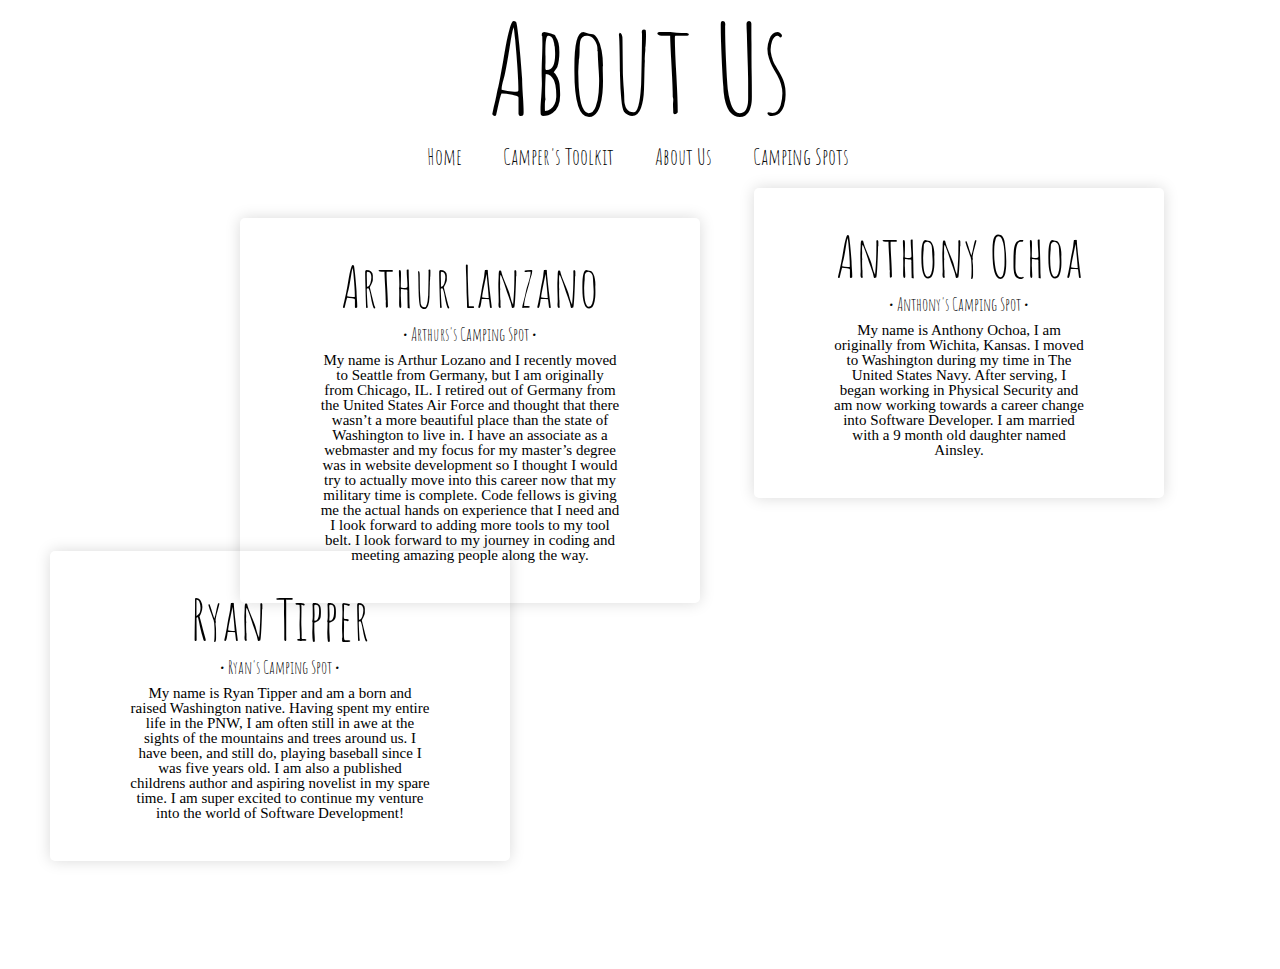
==== commit 1ad6f241: "finishing last bits of CSS for all pages and adding images" ====
--- a/about.html
+++ b/about.html
@@ -26,22 +26,22 @@
   </header>
   
   <main>
-    <div id="ryanT">
-      <h2>Ryan Tipper</h2>
-      <h5> <a href="spots.html" class="linkR">• Ryan's Camping Spot •</a> </h5>
-      <p>Lorem ipsum dolor sit amet, consectetur<br> Lorem ipsum dolor sit amet, consectetur<br> Lorem ipsum dolor sit amet, consectetur<br> Lorem ipsum dolor sit amet, consectetur<br> Lorem ipsum dolor sit amet, consectetur<br> Lorem ipsum dolor sit amet, consectetur<br> Lorem ipsum dolor sit amet, consectetur<br> Lorem ipsum dolor sit amet, consectetur<br> Lorem ipsum dolor sit amet, consectetur<br> Lorem ipsum dolor sit amet, consectetur<br> Lorem ipsum dolor sit amet, consectetur<br> Lorem ipsum dolor sit amet, consectetur<br> Lorem ipsum dolor sit amet, consectetur<br> Lorem ipsum dolor sit amet, consectetur<br> Lorem ipsum dolor sit amet, consectetur<br> Lorem ipsum dolor sit amet, consectetur<br> Lorem ipsum dolor sit amet, consectetur<br> Lorem ipsum dolor sit amet, consectetur<br> Lorem ipsum dolor sit amet, consectetur<br> Lorem ipsum dolor sit amet, consectetur<br> Lorem ipsum dolor sit amet, consectetur<br> Lorem ipsum dolor sit amet, consectetur<br> Lorem ipsum dolor sit amet, consectetur<br> Lorem ipsum dolor sit amet, consectetur<br></p>
+    <div id="arthurL">
+      <h2>Arthur Lanzano</h2>
+      <h5> <a href="spots.html" class="linkAr">• Arthurs's Camping Spot •</a> </h5>
+      <p>My name is Arthur Lozano and I recently moved to Seattle from Germany, but I am originally from Chicago, IL. I retired out of Germany from the United States Air Force and thought that there wasn’t a more beautiful place than the state of Washington to live in. I have an associate as a webmaster and my focus for my master’s degree was in website development so I thought I would try to actually move into this career now that my military time is complete. Code fellows is giving me the actual hands on experience that I need and I look forward to adding more tools to my tool belt. I look forward to my journey in coding and meeting amazing people along the way.</p>
     </div>
 
     <div id="anthonyO">
       <h2> Anthony Ochoa</h2>
       <h5> <a href="spots.html" class="linkA">• Anthony's Camping Spot •</a> </h5>
-      <p>Lorem ipsum dolor sit amet, consectetur<br> Lorem ipsum dolor sit amet, consectetur<br> Lorem ipsum dolor sit amet, consectetur<br> Lorem ipsum dolor sit amet, consectetur<br> Lorem ipsum dolor sit amet, consectetur<br> Lorem ipsum dolor sit amet, consectetur<br> Lorem ipsum dolor sit amet, consectetur<br> Lorem ipsum dolor sit amet, consectetur<br> Lorem ipsum dolor sit amet, consectetur<br> Lorem ipsum dolor sit amet, consectetur<br> Lorem ipsum dolor sit amet, consectetur<br> Lorem ipsum dolor sit amet, consectetur<br> Lorem ipsum dolor sit amet, consectetur<br> Lorem ipsum dolor sit amet, consectetur<br> Lorem ipsum dolor sit amet, consectetur<br> Lorem ipsum dolor sit amet, consectetur<br> Lorem ipsum dolor sit amet, consectetur<br> Lorem ipsum dolor sit amet, consectetur<br> Lorem ipsum dolor sit amet, consectetur<br> Lorem ipsum dolor sit amet, consectetur<br> Lorem ipsum dolor sit amet, consectetur<br> Lorem ipsum dolor sit amet, consectetur<br> Lorem ipsum dolor sit amet, consectetur<br> Lorem ipsum dolor sit amet, consectetur<br></p>
+      <p>My name is Anthony Ochoa, I am originally from Wichita, Kansas. I moved to Washington during my time in The United States Navy. After serving, I began working in Physical Security and am now working towards a career change into Software Developer. I am married with a 9 month old daughter named Ainsley.</p>
     </div>
 
-    <div id="arthurL">
-      <h2>Arthur Lanzano</h2>
-      <h5> <a href="spots.html" class="linkAr">• Arthurs's Camping Spot •</a> </h5>
-      <p>Lorem ipsum dolor sit amet, consectetur<br> Lorem ipsum dolor sit amet, consectetur<br> Lorem ipsum dolor sit amet, consectetur<br> Lorem ipsum dolor sit amet, consectetur<br> Lorem ipsum dolor sit amet, consectetur<br> Lorem ipsum dolor sit amet, consectetur<br> Lorem ipsum dolor sit amet, consectetur<br> Lorem ipsum dolor sit amet, consectetur<br> Lorem ipsum dolor sit amet, consectetur<br> Lorem ipsum dolor sit amet, consectetur<br> Lorem ipsum dolor sit amet, consectetur<br> Lorem ipsum dolor sit amet, consectetur<br> Lorem ipsum dolor sit amet, consectetur<br> Lorem ipsum dolor sit amet, consectetur<br> Lorem ipsum dolor sit amet, consectetur<br> Lorem ipsum dolor sit amet, consectetur<br> Lorem ipsum dolor sit amet, consectetur<br> Lorem ipsum dolor sit amet, consectetur<br> Lorem ipsum dolor sit amet, consectetur<br> Lorem ipsum dolor sit amet, consectetur<br> Lorem ipsum dolor sit amet, consectetur<br> Lorem ipsum dolor sit amet, consectetur<br> Lorem ipsum dolor sit amet, consectetur<br> Lorem ipsum dolor sit amet, consectetur<br></p>
+    <div id="ryanT">
+      <h2>Ryan Tipper</h2>
+      <h5> <a href="spots.html" class="linkR">• Ryan's Camping Spot •</a> </h5>
+      <p>My name is Ryan Tipper and am a born and raised Washington native. Having spent my entire life in the PNW, I am often still in awe at the sights of the mountains and trees around us. I have been, and still do, playing baseball since I was five years old. I am also a published childrens author and aspiring novelist in my spare time. I am super excited to continue my venture into the world of Software Development!</p>
     </div>
 
   </main>
--- a/css/about.css
+++ b/css/about.css
@@ -92,12 +92,13 @@
 /* Bio Paragraph Text */
 p {
   font-size: 15px;
+  font-family: 'Staatliches', cursive;
 }
 
-/* Ryans Bio */
-#ryanT {
+/* Arthurs Bio */
+#arthurL {
   font-size: 50px;
-  margin-top: 45px;
+  margin-top: 50px;
   margin-left: 240px;
   padding: 40px 80px;
   display: inline-block;
@@ -106,6 +107,8 @@
   box-shadow: 0 0 15px rgba(0, 0, 0, 0.15);
   font-family: 'Staatliches', cursive;
   text-align: center;
+  width:300px;
+  word-wrap: break-word;
 }
 
 /* Anthonys Bio */
@@ -120,12 +123,16 @@
   box-shadow: 0 0 15px rgba(0, 0, 0, 0.15);
   font-family: 'Staatliches', cursive;
   text-align: center;
+  width:250px;
+  word-wrap: break-word;
+  position: relative;
+  bottom: 105px;
 }
 
-/* Arthurs Bio */
-#arthurL {
+/* Ryans Bio */
+#ryanT {
   font-size: 50px;
-  margin-top: 10px;
+  margin-top: 50px;
   margin-left: 50px;
   padding: 40px 80px;
   display: inline-block;
@@ -134,7 +141,13 @@
   box-shadow: 0 0 15px rgba(0, 0, 0, 0.15);
   font-family: 'Staatliches', cursive;
   text-align: center;
+  width:300px;
+  word-wrap: break-word;
+  position: relative;
+  bottom: 105px;
 }
 
 
 
+
+
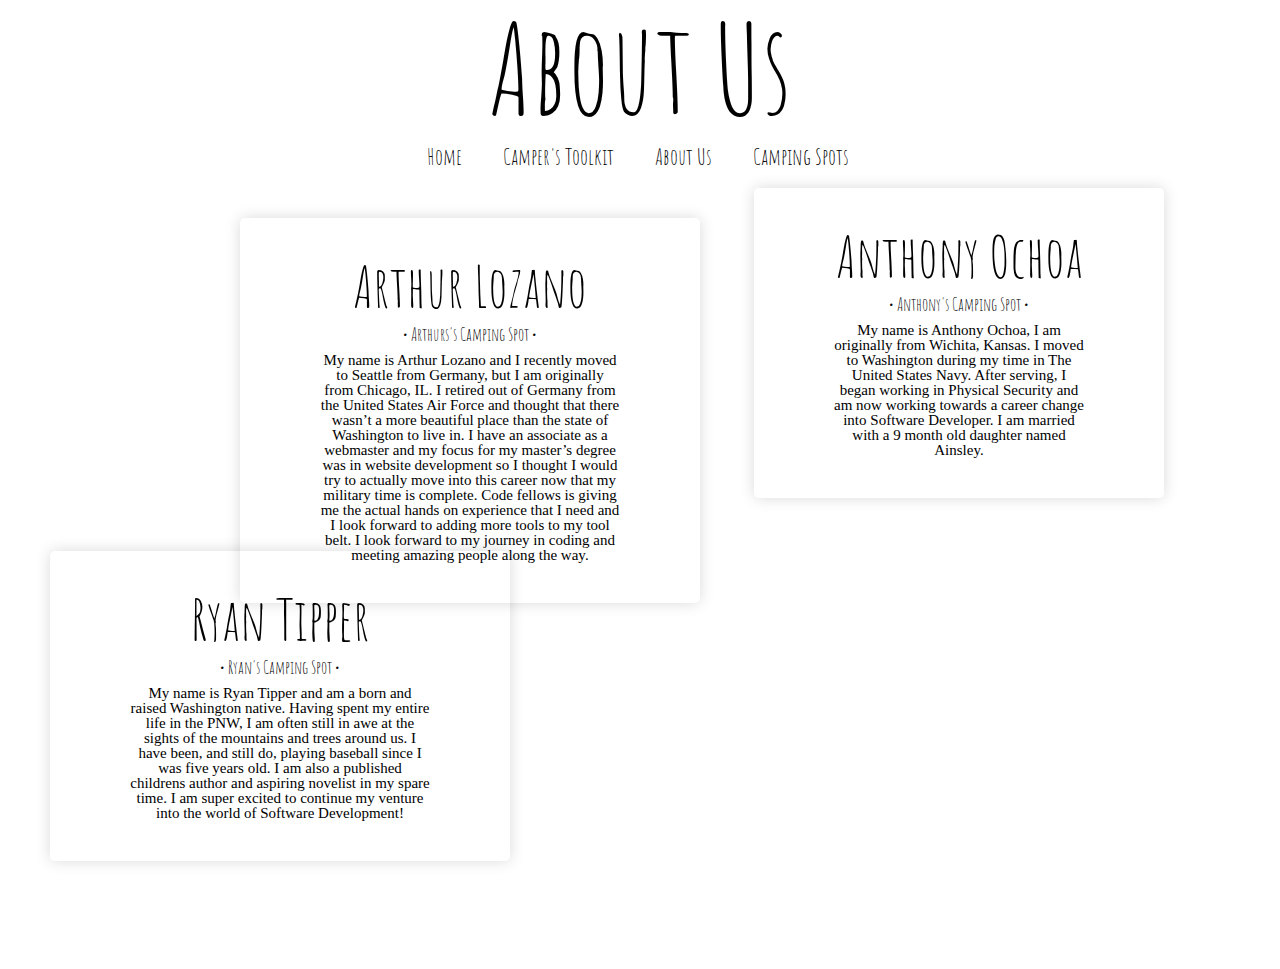
==== commit ae0573e1: "final CSS changes and button fix on JS" ====
--- a/about.html
+++ b/about.html
@@ -10,9 +10,9 @@
 </head>
 
 <body>
-  <!-- <audio autoplay loop>
+  <audio autoplay loop>
     <source src="audio/forest.wav" type="audio/wav">
-</audio> -->
+  </audio>
   <h1>About Us</h1>
   <header>
     <nav>
@@ -27,7 +27,7 @@
   
   <main>
     <div id="arthurL">
-      <h2>Arthur Lanzano</h2>
+      <h2>Arthur Lozano</h2>
       <h5> <a href="spots.html" class="linkAr">• Arthurs's Camping Spot •</a> </h5>
       <p>My name is Arthur Lozano and I recently moved to Seattle from Germany, but I am originally from Chicago, IL. I retired out of Germany from the United States Air Force and thought that there wasn’t a more beautiful place than the state of Washington to live in. I have an associate as a webmaster and my focus for my master’s degree was in website development so I thought I would try to actually move into this career now that my military time is complete. Code fellows is giving me the actual hands on experience that I need and I look forward to adding more tools to my tool belt. I look forward to my journey in coding and meeting amazing people along the way.</p>
     </div>
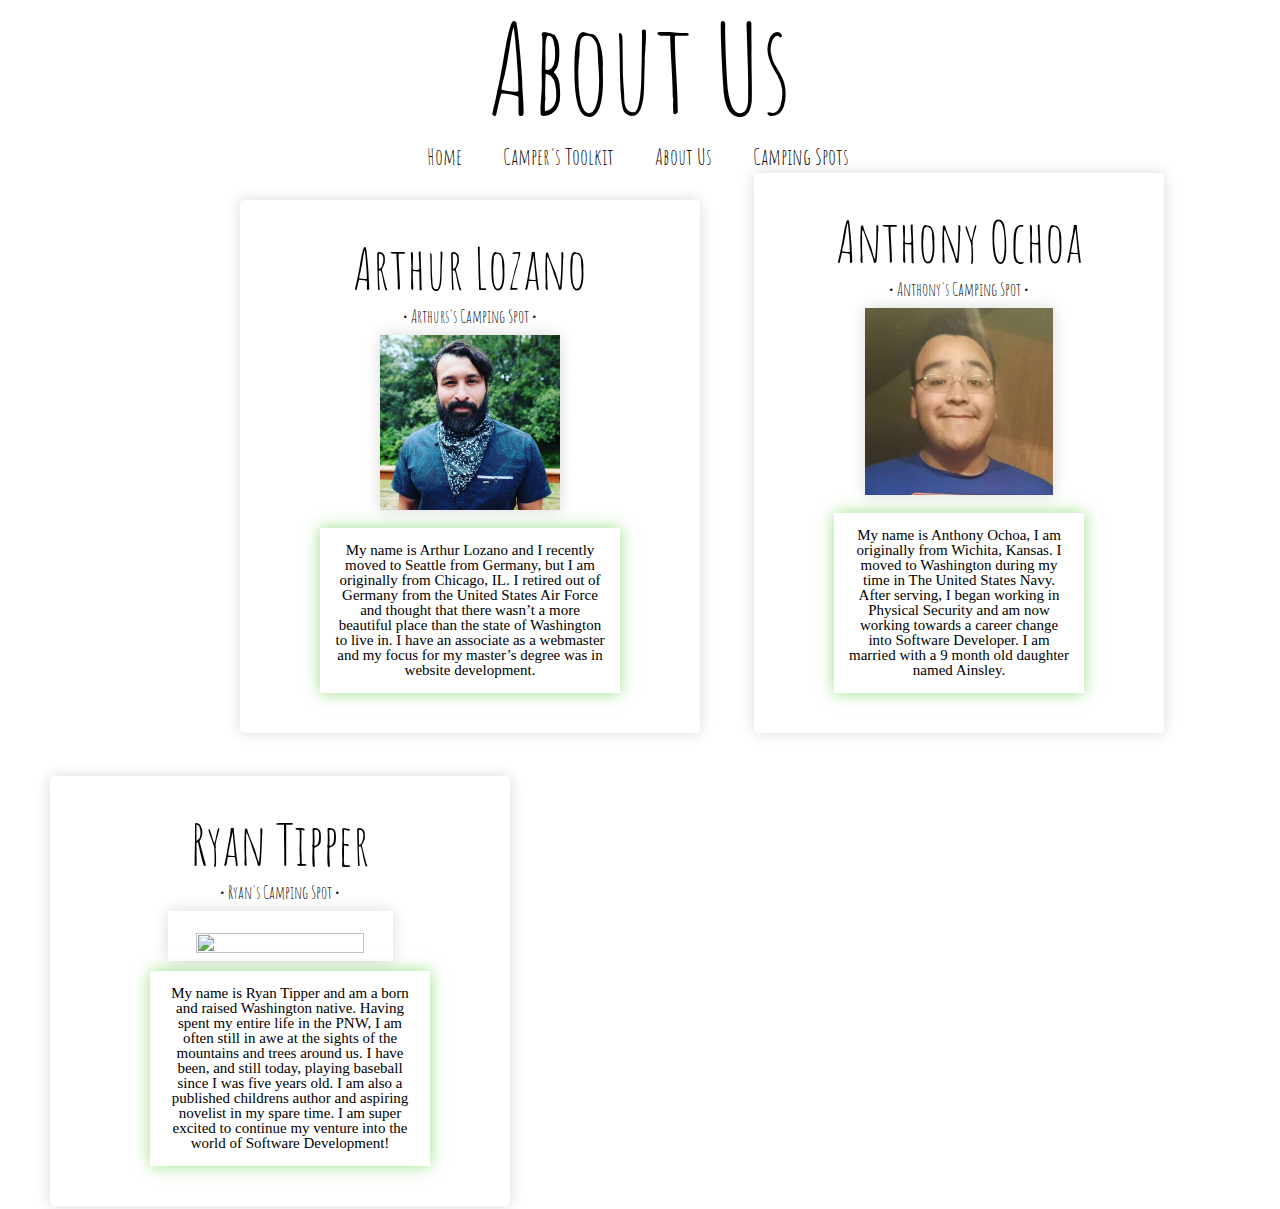
==== commit 7c36089b: "adding in final CSS with about me images" ====
--- a/about.html
+++ b/about.html
@@ -1,6 +1,6 @@
 <!DOCTYPE html>
 <html>
- 
+
 <head>
   <link rel="stylesheet" href="css/reset.css">
   <link rel="stylesheet" href="css/about.css">
@@ -24,24 +24,41 @@
       </ul>
     </nav>
   </header>
-  
+
   <main>
     <div id="arthurL">
       <h2>Arthur Lozano</h2>
       <h5> <a href="spots.html" class="linkAr">• Arthurs's Camping Spot •</a> </h5>
-      <p>My name is Arthur Lozano and I recently moved to Seattle from Germany, but I am originally from Chicago, IL. I retired out of Germany from the United States Air Force and thought that there wasn’t a more beautiful place than the state of Washington to live in. I have an associate as a webmaster and my focus for my master’s degree was in website development so I thought I would try to actually move into this career now that my military time is complete. Code fellows is giving me the actual hands on experience that I need and I look forward to adding more tools to my tool belt. I look forward to my journey in coding and meeting amazing people along the way.</p>
+      <img src="img/Arthur.jpg" class="arthurImg">
+      <div id="arthurText">
+      <p>My name is Arthur Lozano and I recently moved to Seattle from Germany, but I am originally from Chicago, IL. I
+        retired out of Germany from the United States Air Force and thought that there wasn’t a more beautiful place
+        than the state of Washington to live in. I have an associate as a webmaster and my focus for my master’s degree
+        was in website development.</p>
+      </div>
     </div>
 
     <div id="anthonyO">
       <h2> Anthony Ochoa</h2>
       <h5> <a href="spots.html" class="linkA">• Anthony's Camping Spot •</a> </h5>
-      <p>My name is Anthony Ochoa, I am originally from Wichita, Kansas. I moved to Washington during my time in The United States Navy. After serving, I began working in Physical Security and am now working towards a career change into Software Developer. I am married with a 9 month old daughter named Ainsley.</p>
+      <img src="img/Anthony.jpg" class="anthonyImg">
+      <div id="anthonyText">
+        <p>My name is Anthony Ochoa, I am originally from Wichita, Kansas. I moved to Washington during my time in The
+          United States Navy. After serving, I began working in Physical Security and am now working towards a career
+          change into Software Developer. I am married with a 9 month old daughter named Ainsley.</p>
+      </div>
     </div>
 
     <div id="ryanT">
       <h2>Ryan Tipper</h2>
       <h5> <a href="spots.html" class="linkR">• Ryan's Camping Spot •</a> </h5>
-      <p>My name is Ryan Tipper and am a born and raised Washington native. Having spent my entire life in the PNW, I am often still in awe at the sights of the mountains and trees around us. I have been, and still do, playing baseball since I was five years old. I am also a published childrens author and aspiring novelist in my spare time. I am super excited to continue my venture into the world of Software Development!</p>
+      <img src="img/Ryan.jpg" class="ryanImg">
+      <div id="ryanText">
+        <p>My name is Ryan Tipper and am a born and raised Washington native. Having spent my entire life in the PNW, I
+          am often still in awe at the sights of the mountains and trees around us. I have been, and still today,
+          playing baseball since I was five years old. I am also a published childrens author and aspiring novelist in
+          my spare time. I am super excited to continue my venture into the world of Software Development!</p>
+      </div>
     </div>
 
   </main>
--- a/css/about.css
+++ b/css/about.css
@@ -95,10 +95,17 @@
   font-family: 'Staatliches', cursive;
 }
 
+/* Arthurs Img */
+.arthurImg {
+  width: 60%;
+  height: 60%;
+  box-shadow: 0 0 15px rgba(0, 0, 0, 0.15);
+}
+
 /* Arthurs Bio */
 #arthurL {
   font-size: 50px;
-  margin-top: 50px;
+  margin-top: 10px;
   margin-left: 240px;
   padding: 40px 80px;
   display: inline-block;
@@ -111,10 +118,25 @@
   word-wrap: break-word;
 }
 
+#arthurText {
+  box-shadow: 0 0 15px rgba(62, 192, 22, 0.514);
+  font-family: 'Staatliches', cursive;
+  background-color: rgba(255, 255, 255, 0.404);
+  padding: 15px 15px;
+  margin-top: 10px;
+}
+
+/* Anthonys Img */
+.anthonyImg {
+  width: 75%;
+  height: 75%;
+  box-shadow: 0 0 15px rgba(0, 0, 0, 0.15);
+}
+
 /* Anthonys Bio */
 #anthonyO{
   font-size: 50px;
-  margin-top: 10px;
+  margin-top: 5px;
   margin-left: 50px;
   padding: 40px 80px;
   display: inline-block;
@@ -125,14 +147,27 @@
   text-align: center;
   width:250px;
   word-wrap: break-word;
-  position: relative;
-  bottom: 105px;
+}
+
+#anthonyText {
+  box-shadow: 0 0 15px rgba(62, 192, 22, 0.514);
+  font-family: 'Staatliches', cursive;
+  background-color: rgba(255, 255, 255, 0.404);
+  padding: 15px 15px;
+  margin-top: 10px;
+}
+
+/* Ryans Img */
+.ryanImg {
+  width: 75%;
+  height: 75%;
+  box-shadow: 0 0 15px rgba(0, 0, 0, 0.15);
 }
 
 /* Ryans Bio */
 #ryanT {
   font-size: 50px;
-  margin-top: 50px;
+  margin-top: 40px;
   margin-left: 50px;
   padding: 40px 80px;
   display: inline-block;
@@ -143,8 +178,16 @@
   text-align: center;
   width:300px;
   word-wrap: break-word;
-  position: relative;
-  bottom: 105px;
+}
+
+#ryanText {
+  box-shadow: 0 0 15px rgba(62, 192, 22, 0.514);
+  font-family: 'Staatliches', cursive;
+  background-color: rgba(255, 255, 255, 0.404);
+  padding: 15px 15px;
+  text-align: center;
+  margin: 10px 0 0 20px;
+
 }
 
 
